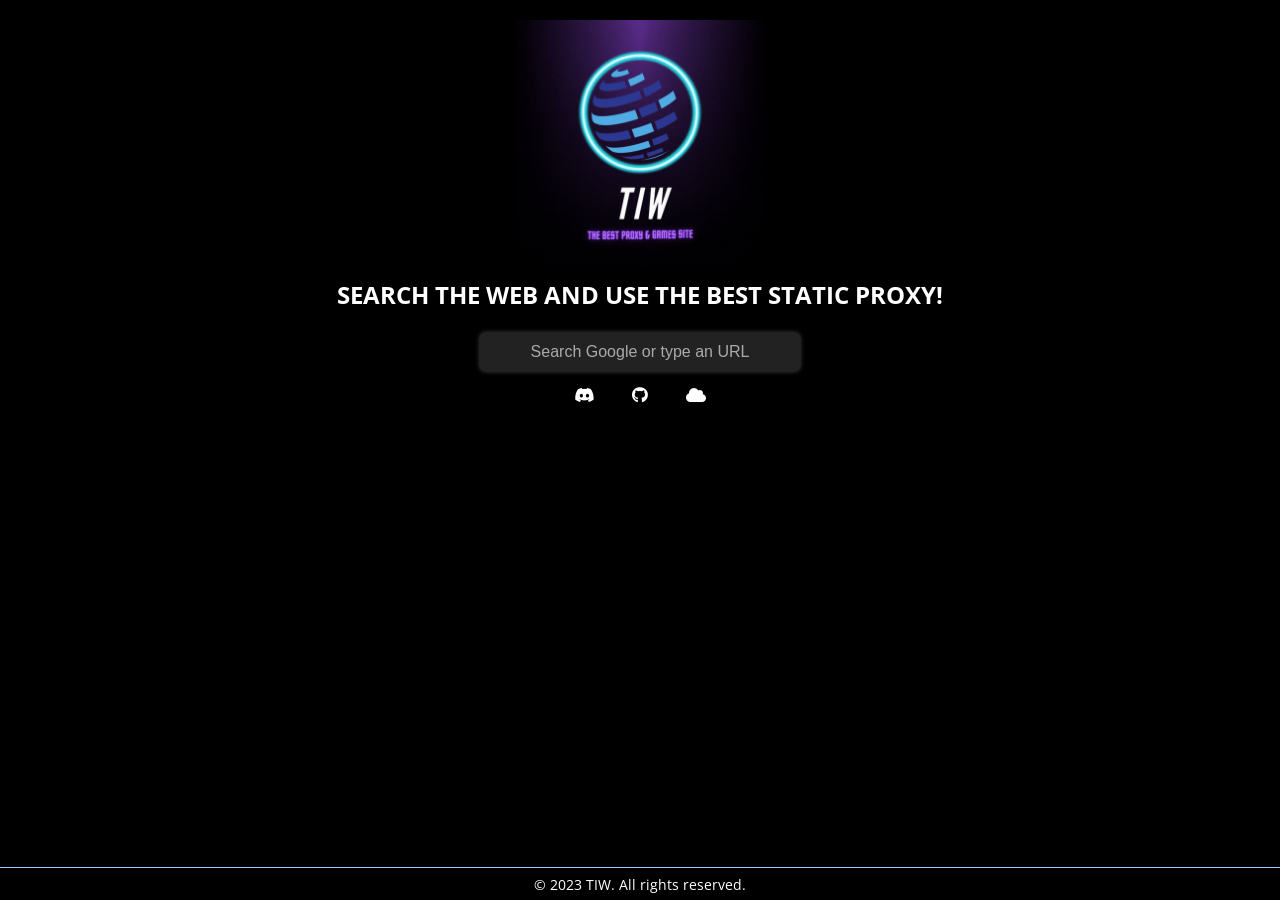
==== static/index.html @ f00395ff "Add files via upload" ====
<!DOCTYPE html>
<html>
   <head>
      <meta name="viewport" content="width=device-width, initial-scale=1">
      <script src="https://code.jquery.com/jquery-1.10.2.js"></script>
      <link rel="stylesheet" href="index.css">
      <script type="text/javascript" src="//counter.websiteout.net/js/7/10/5/0"></script>
      <link rel="shortcut icon" type="image/jpg" href="~/favicon.ico"/>
      <link rel="stylesheet" href="https://cdnjs.cloudflare.com/ajax/libs/font-awesome/6.4.0/css/all.min.css" integrity="sha512-iecdLmaskl7CVkqkXNQ/ZH/XLlvWZOJyj7Yy7tcenmpD1ypASozpmT/E0iPtmFIB46ZmdtAc9eNBvH0H/ZpiBw==" crossorigin="anonymous" referrerpolicy="no-referrer" />
      <link href="https://fonts.googleapis.com/css2?family=Open+Sans&display=swap" rel="stylesheet">
      <link href="https://fonts.googleapis.com/css2?family=Oswald&display=swap" rel="stylesheet">
   </head>
   <body>
      <div id="header">
         <img src="logo.gif" alt="Logo">
      </div>
      <div id="content">
         <h1>Search the Web and use the BEST static proxy!</h1>

         <form id="uv-form"">
            <input id="uv-search-engine" value="https://www.google.com/search?q=%s" type="hidden"/> 
            <input id="uv-address" type="text" placeholder="Search Google or type an URL" class="form__input"/>
          </form>
          <div class="desc left-margin">
            <p id="uv-error"></p>
            <pre id="uv-error-code"></pre>
          </div>
         <a href="https://discord.gg/zJhPJYJCeJ" target="_blank" class="fa-brands fa-discord"></a>
         <a href="https://github.com/TheTIW/UV-Static" target="_blank"class="fa-brands fa-github"></a>
         <a href="https://starttiw.org" target="_blank"class="fa-solid fa-cloud"></a>
      </div>
      <script src="uv/uv.bundle.js" defer></script>
      <script src="uv/uv.config.js" defer></script>
      <script src="register-sw.js" defer></script>
      <script src="search.js" defer></script>
      <script src="index.js" defer></script>
      <script src="error.js" defer></script>
      <div id="footer">
         <p>&copy; 2023 TIW. All rights reserved.</p>
      </div>
   </body>
</html>
---- static/index.css ----
/* Custom CSS for black theme */
body {
  background-color: #000;
  color: #fff;
  margin: 0;
  padding: 0;
}

#header {
  background-color: #000;
  padding: 20px;
  text-align: center;
}

#header h1 {
  margin: 0;
  font-size: 24px;
  font-family: 'Arial', sans-serif;
  color: #fff;
  letter-spacing: 2px;
  text-transform: uppercase;
}

#header img {
  width: 20%;
  height: auto;
}

#content {
  text-align: center;
  padding: 20px;
  margin-top: -4%;
}

#content h1 {
  font-size: 24px;
  cursor:pointer;
  text-transform: uppercase;
  font-family: 'Open Sans', sans-serif;
  line-height: 1.5;
  margin-bottom: 20px;
}

#searchbar {
  text-align: center;
  margin: 20px auto;
}

.form__input {
  padding: 10px;
  border: none;
  border-radius: 5px;
  font-size: 16px;
  width: 300px;
  box-shadow: 0 0 5px rgba(255, 255, 255, 0.3);
  background-color: #222;
  text-align: center;
  color: #fff;
  cursor:cell;
}

a{
  text-decoration: none;
  color:white;
  width:50px;
  height:50px;
  padding-right: 1px;
  padding-left: 1px;
  text-align: center;
  align-self: center;
}

.form__input::placeholder {
  color: #aaa;
  text-align: center;
}

.form_input:hover{
  cursor:cell;
}

.form__input:focus {
  outline: none;
  box-shadow: 0 0 5px rgba(255, 255, 255, 0.5);
}
@import url('https://fonts.googleapis.com/css2?family=Open+Sans&display=swap');
#footer {
  position: fixed;
  left: 0;
  bottom: 0;
  border-top-width: 1px;
  border-top-style: solid;
  border-top-color: #99ccff;
  font-family: 'Open Sans', sans-serif;
  width: 100%;
  height:15px;
  background-color: #000;
  padding-top: 7.5px;
  padding-bottom: 10px;
  text-align: center;
  color: #fff;
  font-size: 14px;
}

#footer p {
  margin: 0;
}

.fa {
  font-size: 24px;
  margin-right: 10px;
  color: #fff;
}

.fa:hover {
  color: #aaa;
}
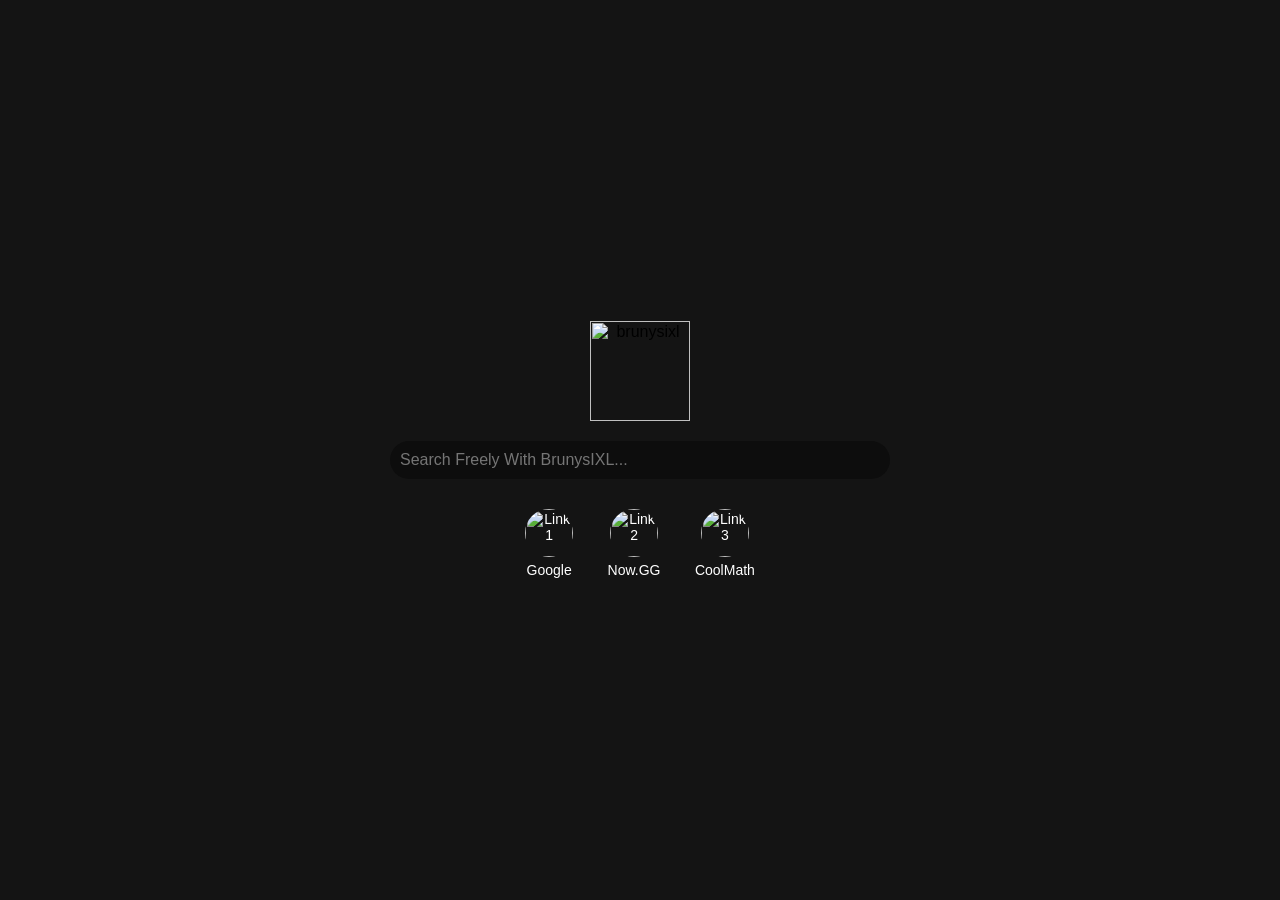
==== commit c0144c27: "Update index.html" ====
--- a/static/index.html
+++ b/static/index.html
@@ -1,42 +1,45 @@
-<!DOCTYPE html>
 <html>
-   <head>
-      <meta name="viewport" content="width=device-width, initial-scale=1">
-      <script src="https://code.jquery.com/jquery-1.10.2.js"></script>
-      <link rel="stylesheet" href="index.css">
-      <script type="text/javascript" src="//counter.websiteout.net/js/7/10/5/0"></script>
-      <link rel="shortcut icon" type="image/jpg" href="~/favicon.ico"/>
-      <link rel="stylesheet" href="https://cdnjs.cloudflare.com/ajax/libs/font-awesome/6.4.0/css/all.min.css" integrity="sha512-iecdLmaskl7CVkqkXNQ/ZH/XLlvWZOJyj7Yy7tcenmpD1ypASozpmT/E0iPtmFIB46ZmdtAc9eNBvH0H/ZpiBw==" crossorigin="anonymous" referrerpolicy="no-referrer" />
-      <link href="https://fonts.googleapis.com/css2?family=Open+Sans&display=swap" rel="stylesheet">
-      <link href="https://fonts.googleapis.com/css2?family=Oswald&display=swap" rel="stylesheet">
-   </head>
-   <body>
-      <div id="header">
-         <img src="logo.gif" alt="Logo">
-      </div>
-      <div id="content">
-         <h1>Search the Web and use the BEST static proxy!</h1>
-
-         <form id="uv-form"">
+<head>
+  <link rel="stylesheet" href="/styles2.css">
+</head>
+<body>
+    <div class="container">
+        <div class="logo">
+            <img src="https://imgs.search.brave.com/_T4wwg1L4GLN3Qfx7DkliO82q8nRnqMx8gCd6xLC2kY/rs:fit:860:0:0:0/g:ce/aHR0cHM6Ly92ZWN0/b3JzZWVrLmNvbS93/cC1jb250ZW50L3Vw/bG9hZHMvMjAyMy8w/OC9YVmlkZW9zLUxv/Z28tVmVjdG9yLTEt/MS53ZWJw" alt="brunysixl">
+        </div>
+   		<div class="search-container">
+        <form id="uv-form">
             <input id="uv-search-engine" value="https://www.google.com/search?q=%s" type="hidden"/> 
-            <input id="uv-address" type="text" placeholder="Search Google or type an URL" class="form__input"/>
+            <input id="uv-address" class="search-box" type="text" placeholder="Search Freely With BrunysIXL..." class="form__input"/>
           </form>
           <div class="desc left-margin">
             <p id="uv-error"></p>
             <pre id="uv-error-code"></pre>
           </div>
-         <a href="https://discord.gg/zJhPJYJCeJ" target="_blank" class="fa-brands fa-discord"></a>
-         <a href="https://github.com/TheTIW/UV-Static" target="_blank"class="fa-brands fa-github"></a>
-         <a href="https://starttiw.org" target="_blank"class="fa-solid fa-cloud"></a>
-      </div>
+          </div>
+          
+        
+        <div class="quick-links">
+            <a href="#">
+                <img src="https://via.placeholder.com/48" alt="Link 1">
+                <span class="text">Google</span>
+            </a>
+            <a href="#">
+                <img src="https://via.placeholder.com/48" alt="Link 2">
+                <span class="text">Now.GG</span>
+            </a>
+            <a href="#">
+                <img src="https://via.placeholder.com/48" alt="Link 3">
+                <span class="text">CoolMath</span>
+            </a>
+        </div>
+    </div>
+
       <script src="uv/uv.bundle.js" defer></script>
       <script src="uv/uv.config.js" defer></script>
       <script src="register-sw.js" defer></script>
       <script src="search.js" defer></script>
       <script src="index.js" defer></script>
-      <script src="error.js" defer></script>
-      <div id="footer">
-         <p>&copy; 2023 TIW. All rights reserved.</p>
-      </div>
-   </body>
+  
+</body>
 </html>
--- a/styles2.css
+++ b/styles2.css
@@ -0,0 +1,77 @@
+body {
+            background-color: #141414;
+            font-family: Arial, sans-serif;
+            margin: 0;
+            display: flex;
+            justify-content: center;
+            align-items: center;
+            height: 100vh;
+        }
+
+        .container {
+            text-align: center;
+        }
+
+        .logo img {
+            width: 100px;
+            height: 100px;
+        }
+
+        .search-container {
+            margin-top: 20px;
+        }
+
+        .search-box {
+            width: 500px;
+            padding: 10px;
+            font-size: 16px;
+            border-radius: 24px;
+            border: none;
+            background: #0d0d0d;
+            color: #fff;
+        }
+
+        .search-button {
+            display: none;
+        }
+
+        .quick-links {
+            margin-top: 30px;
+        }
+
+        .quick-links a {
+            display: inline-block;
+            margin: 0 15px;
+            text-decoration: none;
+            color: #fff;
+            font-size: 14px;
+            text-align: center;
+        }
+
+        .quick-links img {
+            width: 48px;
+            height: 48px;
+            display: block;
+            margin: 0 auto;
+            border-radius: 100px;
+        }
+
+        .quick-links .text {
+            margin-top: 5px;
+            display: block;
+        }
+
+        .links {
+            margin-top: 20px;
+        }
+
+        .links a {
+            margin: 0 15px;
+            text-decoration: none;
+            color: #1a73e8;
+            font-size: 16px;
+        }
+
+        .links a:hover {
+            text-decoration: underline;
+        }
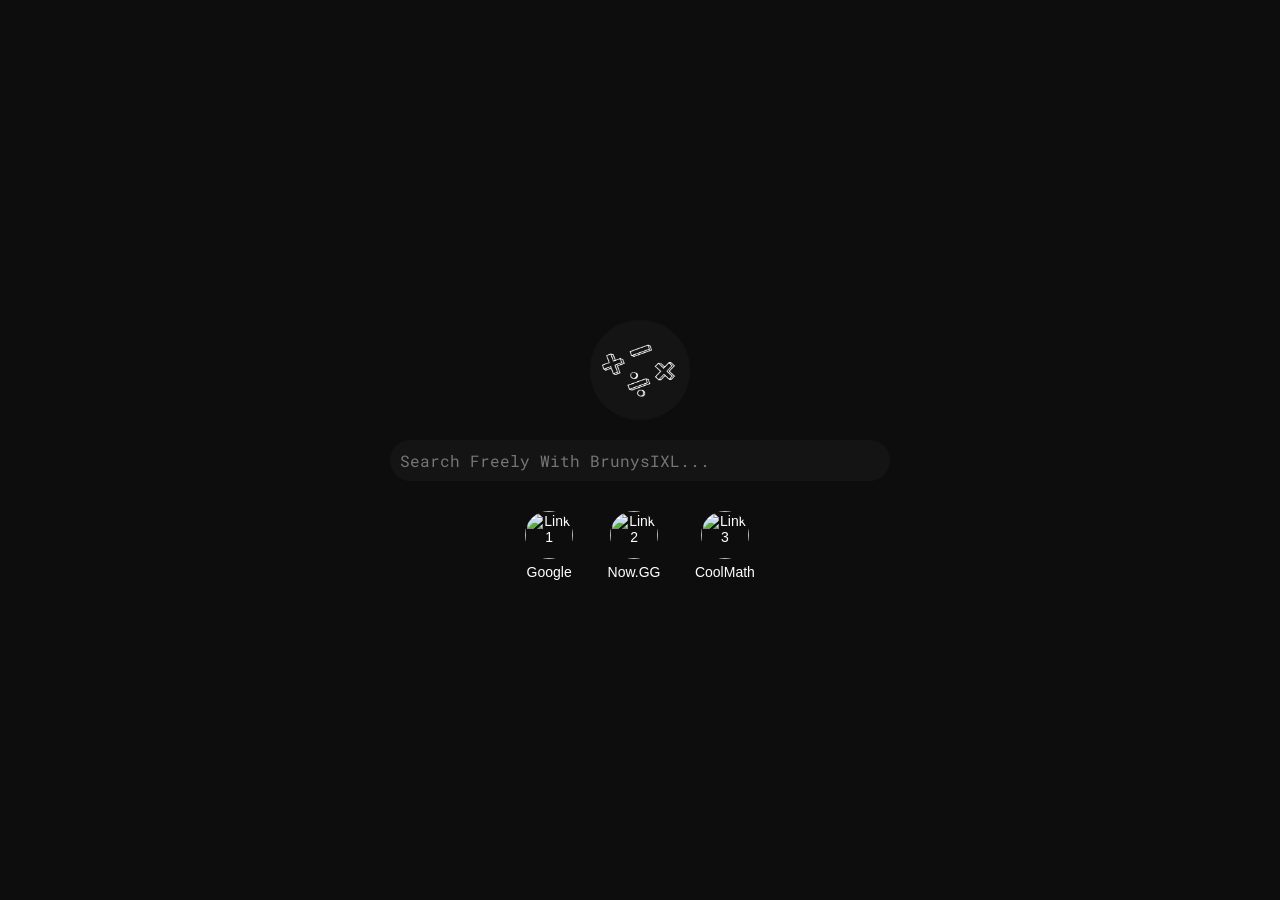
==== commit 208de396: "Update index.html" ====
--- a/static/index.html
+++ b/static/index.html
@@ -5,7 +5,7 @@
 <body>
     <div class="container">
         <div class="logo">
-            <img src="https://imgs.search.brave.com/_T4wwg1L4GLN3Qfx7DkliO82q8nRnqMx8gCd6xLC2kY/rs:fit:860:0:0:0/g:ce/aHR0cHM6Ly92ZWN0/b3JzZWVrLmNvbS93/cC1jb250ZW50L3Vw/bG9hZHMvMjAyMy8w/OC9YVmlkZW9zLUxv/Z28tVmVjdG9yLTEt/MS53ZWJw" alt="brunysixl">
+            <img src="/static/ico.png" alt="brunysixl">
         </div>
    		<div class="search-container">
         <form id="uv-form">
--- a/styles2.css
+++ b/styles2.css
@@ -1,5 +1,7 @@
+@import url('https://fonts.googleapis.com/css2?family=Roboto+Mono:wght@400;700&display=swap');
+
 body {
-            background-color: #141414;
+            background-color: #0d0d0d;
             font-family: Arial, sans-serif;
             margin: 0;
             display: flex;
@@ -27,7 +29,8 @@
             font-size: 16px;
             border-radius: 24px;
             border: none;
-            background: #0d0d0d;
+            background: #141414;
+            font-family: 'Roboto Mono', monospace;
             color: #fff;
         }
 
@@ -68,8 +71,9 @@
         .links a {
             margin: 0 15px;
             text-decoration: none;
-            color: #1a73e8;
+            color: #fff;
             font-size: 16px;
+            font-family: 'Roboto Mono', monospace;
         }
 
         .links a:hover {
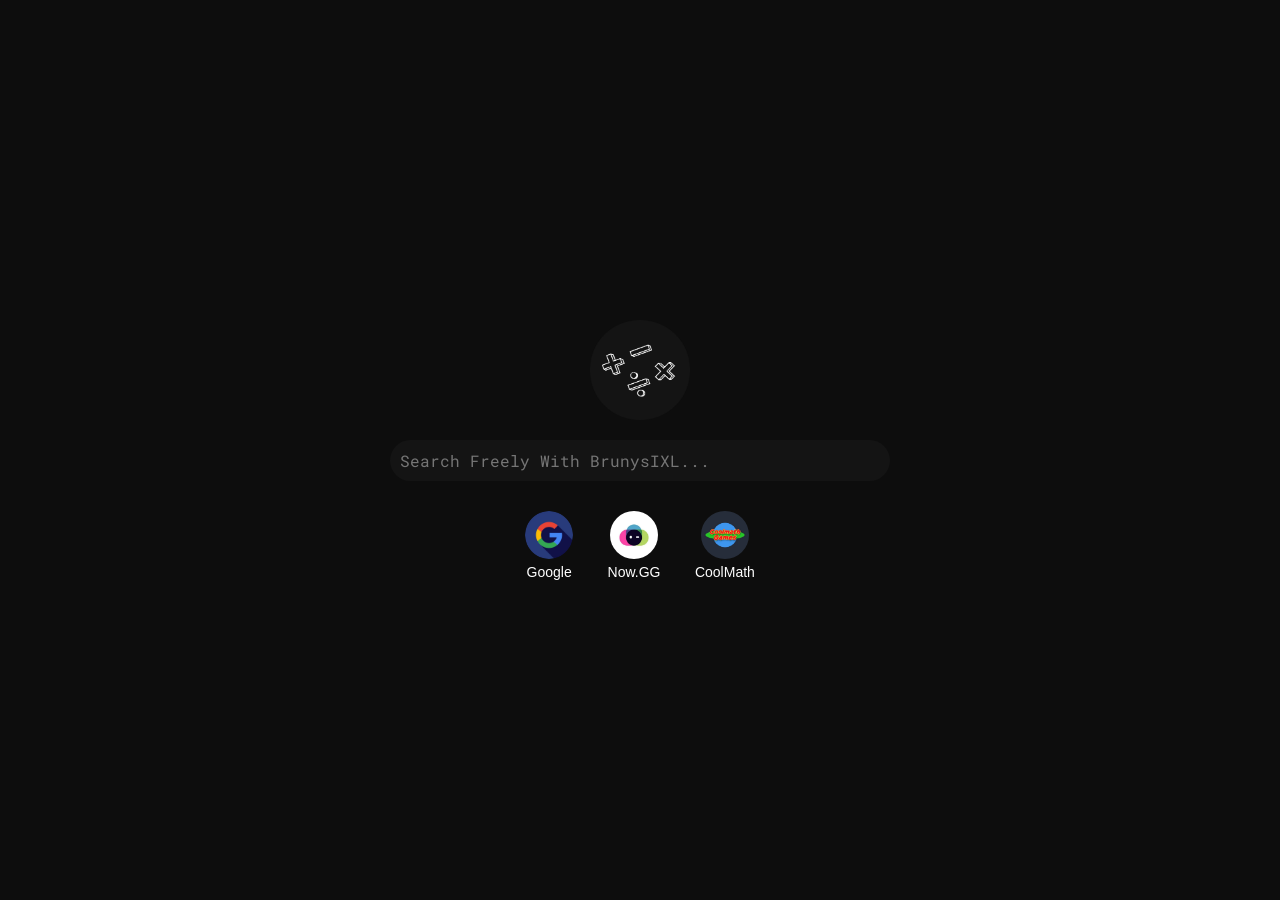
==== commit 0345c383: "Update index.html" ====
--- a/static/index.html
+++ b/static/index.html
@@ -21,15 +21,15 @@
         
         <div class="quick-links">
             <a href="#">
-                <img src="https://via.placeholder.com/48" alt="Link 1">
+                <img src="/static/quicklinks/g.webp" alt="google">
                 <span class="text">Google</span>
             </a>
             <a href="#">
-                <img src="https://via.placeholder.com/48" alt="Link 2">
+                <img src="/static/quicklinks/n.webp" alt="now.gg">
                 <span class="text">Now.GG</span>
             </a>
             <a href="#">
-                <img src="https://via.placeholder.com/48" alt="Link 3">
+                <img src="/static/quicklinks/c.webp" alt="coolmathgames">
                 <span class="text">CoolMath</span>
             </a>
         </div>
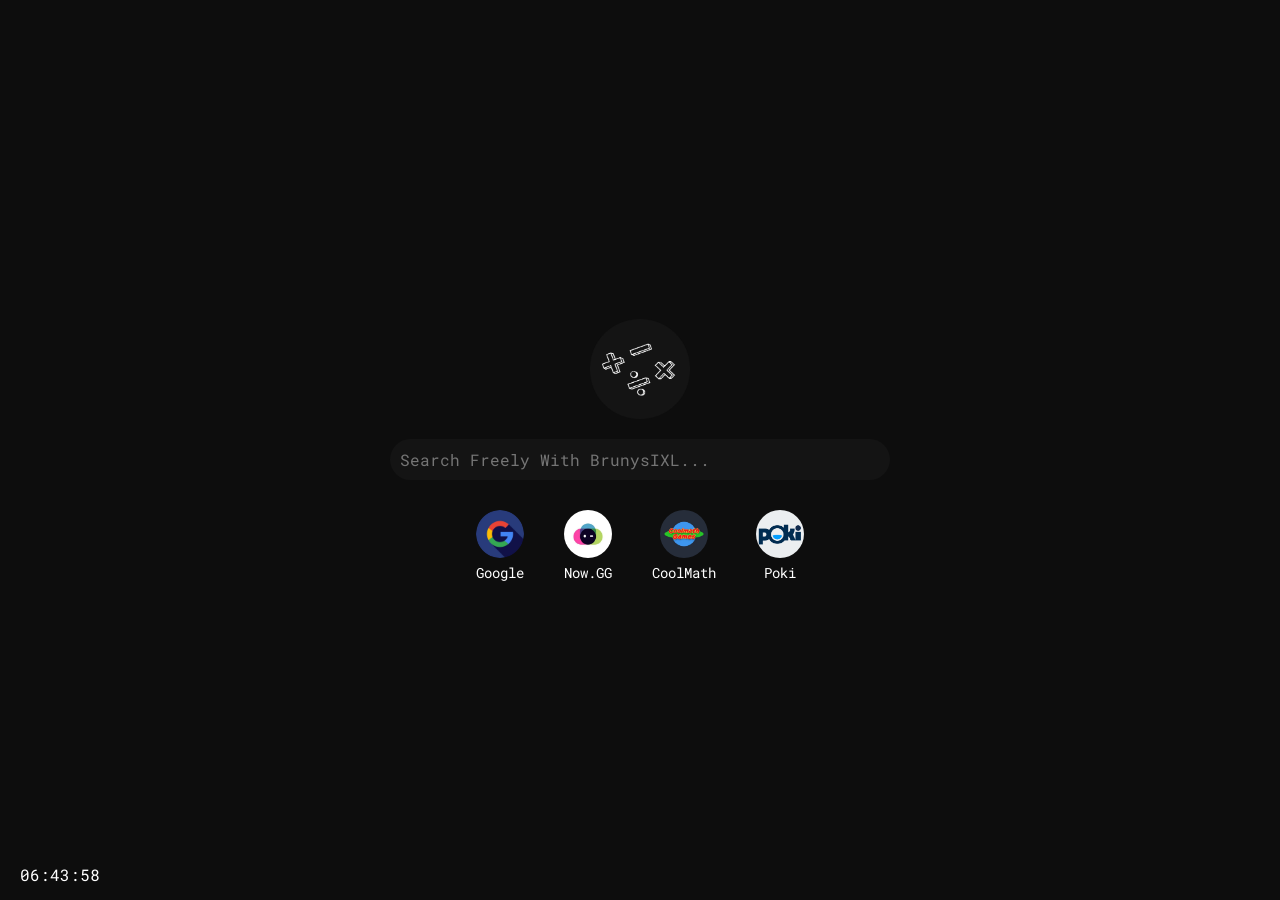
==== commit 3fcc8462: "V3.06.1" ====
--- a/static/index.html
+++ b/static/index.html
@@ -20,26 +20,34 @@
           
         
         <div class="quick-links">
-            <a href="#">
+            <a href="/static/embed.html#https://google.com">
                 <img src="/static/quicklinks/g.webp" alt="google">
                 <span class="text">Google</span>
             </a>
-            <a href="#">
+            <a href="/static/embed.html#https://now.gg">
                 <img src="/static/quicklinks/n.webp" alt="now.gg">
                 <span class="text">Now.GG</span>
             </a>
-            <a href="#">
+            <a href="/static/embed.html#https://coolmathgames.com">
                 <img src="/static/quicklinks/c.webp" alt="coolmathgames">
                 <span class="text">CoolMath</span>
             </a>
+
+            <a href="/static/embed.html#https://poki.com">
+              <img src="/storage/backup-images/pookie.png" alt="poki">
+              <span class="text">Poki</span>
+          </a>
         </div>
     </div>
+
+    <div class="time-container" id="timeDisplay"></div>
 
       <script src="uv/uv.bundle.js" defer></script>
       <script src="uv/uv.config.js" defer></script>
       <script src="register-sw.js" defer></script>
       <script src="search.js" defer></script>
       <script src="index.js" defer></script>
+      <script src="/storage/morejs/time.js" defer></script>
   
 </body>
 </html>
--- a/styles2.css
+++ b/styles2.css
@@ -1,8 +1,8 @@
 @import url('https://fonts.googleapis.com/css2?family=Roboto+Mono:wght@400;700&display=swap');
-
+ 
 body {
             background-color: #0d0d0d;
-            font-family: Arial, sans-serif;
+            font-family: 'Roboto Mono', monospace;
             margin: 0;
             display: flex;
             justify-content: center;
@@ -17,6 +17,11 @@
         .logo img {
             width: 100px;
             height: 100px;
+            transition: transform 0.6s ease;
+        }
+
+        .logo img:hover {
+            transform: rotate(360deg);
         }
 
         .search-container {
@@ -62,6 +67,7 @@
         .quick-links .text {
             margin-top: 5px;
             display: block;
+            font-family: 'Roboto Mono', monospace;
         }
 
         .links {
@@ -79,3 +85,13 @@
         .links a:hover {
             text-decoration: underline;
         }
+
+        .time-container {
+            position: fixed;
+            bottom: 10px;
+            left: 10px;
+            font-size: 16px;
+            padding: 5px 10px;
+            color: #fff;
+            border-radius: 5px;
+        }
